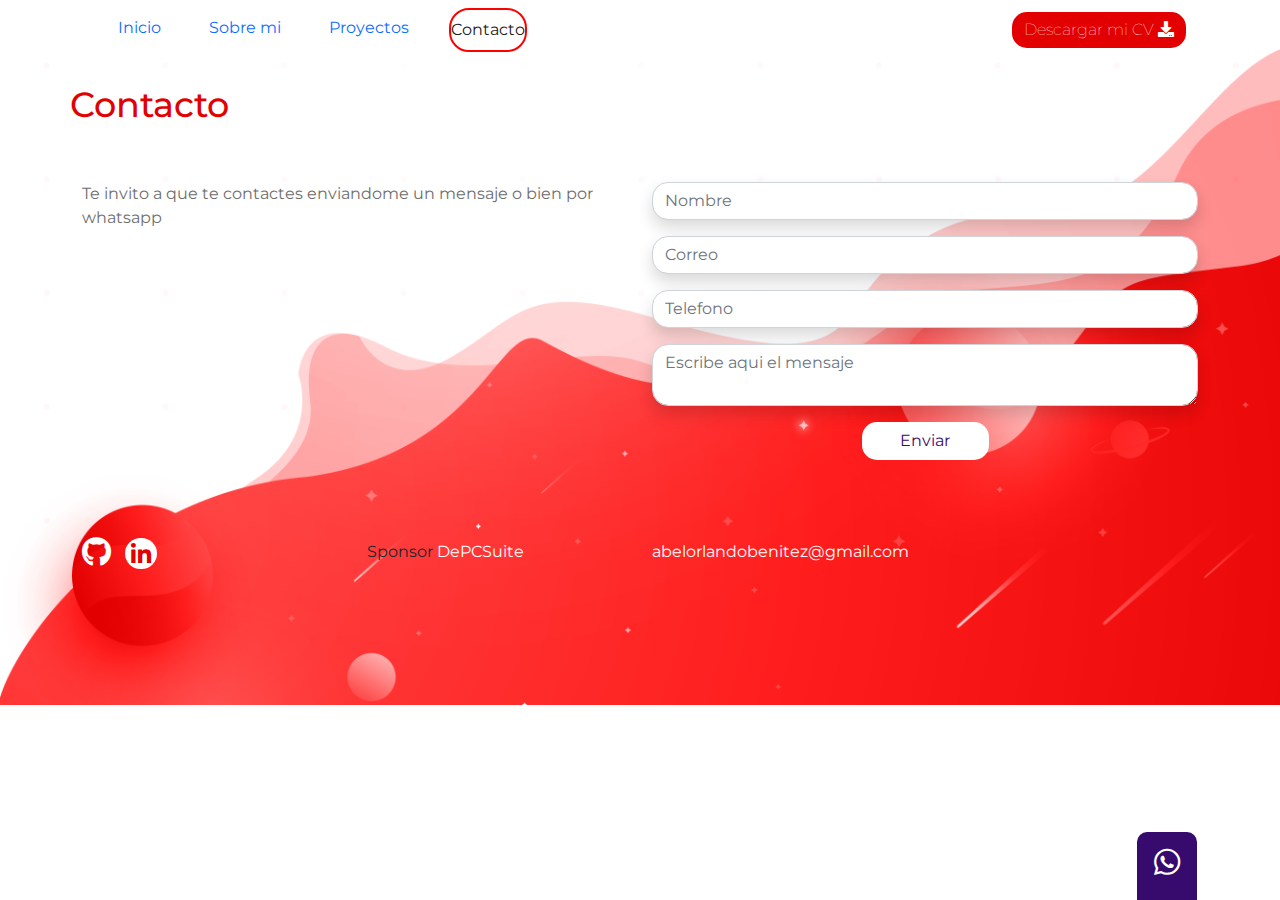
==== contacto.html @ 12c81841 "cambios" ====
<!DOCTYPE html>
<html lang="es">

<head>
    <meta charset="UTF-8">
    <meta http-equiv="X-UA-Compatible" content="IE=edge">
    <meta name="viewport" content="width=device-width, initial-scale=1.0">
    <title>Contacto</title>
    <link rel="stylesheet" href="css/fontawesome/css/all.min.css">
    <link rel="stylesheet" href="css/fontawesome/css/fontawesome.min.css">
    <link rel="stylesheet" href="css/bootstrap/css/bootstrap.min.css">
    <link rel="stylesheet"
        href="https://fonts.googleapis.com/css?family=Montserrat:100,200,300,400,500,600,700,800,900&display=swap"
        rel="stylesheet">

    <link rel="stylesheet" href="css/estilos.css">
</head>

<body id="contacto">
    <header class="container">
        <nav>
            <nav class="navbar navbar-expand-md ">
                <div class="container-fluid">
                    <button class="navbar-toggler" type="button" data-bs-toggle="collapse"
                        data-bs-target="#navbarCollapse" aria-controls="navbarCollapse" aria-expanded="false"
                        aria-label="Toggle navigation">
                        <i class="fas fa-bars"></i>
                    </button>
                    <div class="collapse navbar-collapse" id="navbarCollapse">
                        <ul class="navbar-nav me-auto mb-2 mb-md-0">
                            <li class="nav-item px-3">
                                <a class="nav-link" href="index.html">Inicio</a>
                            </li>
                            <li class="nav-item px-3">
                                <a class="nav-link" href="sobre-mi.html">Sobre mi</a>
                            </li>
                            <li class="nav-item px-3">
                                <a class="nav-link" href="proyectos.html">Proyectos</a>
                            </li>
                            <li class="nav-item px-3">
                                <a class="nav-link active px-0" href="contacto.html">Contacto</a>
                            </li>

                        </ul>
                        <a class="btn btn-rojo d-inline" href="">Descargar mi CV <i class="fas fa-download"></i></a>
                    </div>
                </div>
            </nav>

        </nav>
    </header>
    <main class="container">
        <div class="row">
            <div class="col-12 mt-4 px-0 pb-5">
                <h1>Contacto</h1>

            </div>

        </div>
        <div class="row">
            <div class="col-12 col-sm-6">
                <p>Te invito a que te contactes enviandome un mensaje o bien por whatsapp</p>
            </div>
            <div class="col-12 col-sm-6">
                <form action="" method="post">
                    <div class="mb-3">
                        <input type="txtNombre" name="txtNombre" id="txtNombre" placeholder="Nombre"
                            class="form-control shadow">
                    </div>
                    <div class="mb-3">
                        <input type="txtCorreo" name="" id="txtCorreo" placeholder="Correo"
                            class="form-control shadow ">
                    </div>
                    <div class="mb-3">
                        <input type="txtTelefono" name="txtTelefono" id="txtTelefono" placeholder="Telefono"
                            class="form-control shadow">
                    </div>
                    <div class="mb-3">
                        <textarea name="txtMensaje" id="txtMensaje" placeholder="Escribe aqui el mensaje"
                            class="form-control shadow"></textarea>
                    </div>
                    <div class="pb-3">
                        <button type="submit" name="btnEnviar" id="btnEnviar"
                            class="btn btn-blanco px-3">Enviar</button>
                    </div>
                </form>

            </div>
        </div>

    </main>
    <footer class="container">
        <div class="row">
            <div class="col-3 py-5 my-1">
                <a href="https://github.com" target="_blank" title="Github"><i class="fab fa-github"></i></a>
                <a href="https://www.linkedin.com/in/abel-orlando-benitez-266399139/?lipi=urn%3Ali%3Apage%3Ad_flagship3_feed%3BE5SBQ5SPT8CtoJ4GMTKeQg%3D%3D"
                    target="_blank" title="linkedin"><i class="fab fa-linkedin-in"></i></a>
            </div>
            <div class="col-3 py-5 my-3">Sponsor <a href="https://depcsuite.com" target="_blank">DePCSuite</a></div>
            <div class="col-3 py-5 my-3"><a href="https://abelorlandobenitez@gmail.com">abelorlandobenitez@gmail.com</a>
            </div>
            <div class="col-3 py-5 my-3"><a href="https://api.whatsapp.com/send?phone=541167208822" class="whatsapp"><i
                        class="fab fa-whatsapp"></i></a>

            </div>
        </div>






    </footer>
    <script src="css/bootstrap/js/bootstrap.bundle.min.js"></script>   
</body>

</html>
---- css/estilos.css ----
body{
    
    font-family: Montserrat, sans-serif; 
    margin: 0px;
    
      
    
}
 
#contacto{
    background-image: url('../images/fondo-contacto.png');
    background-size: 100%;
    background-repeat: no-repeat;
}
.nav-link.active{
    border: 2px solid red;
    border-radius: 20px;
    color: #202020;
}

.btn-rojo{
    background-color: #E20000; 
    color: white;
    font-weight: 100;
    border: none;
    border-radius: 15px;
    
    
    
}
.btn-rojo2{
    background-color: #E20000;
    color: white;
    border: 0px;
    border-radius: 20px;
}
.btn-rojo2:hover{
    background-color: #370a6d;
    color:white;
}
.btn-rojo:hover{
    background-color: #370a6d;
    color:white;

}
.btn-blanco:hover{
    background-color: #370a6d;
    color:white;

}
.cohete img{
    width: 250px; 
    cursor: pointer;
}
.cohete:hover{
    width: 260px;
}
.cohete{
    height: 410px;
}

.btn{
    display: inline-block;
}
.btn-blanco{
    background-color: white; 
    color: #370a6d;
    display: block;
    margin: auto;
    width: 127px;
    border-radius: 15px;
    
    
      
    
}
.btn-blanco2{
    font-size: 15px;
    color: #370a6d;
    background-color: white;
    border-radius: 15px;
}

.btn-blanco2:hover{
    background-color: #370a6d;
    color: white;
}
 a{
     text-decoration: none;
 }
h1{
    color: #E20000;
    font-size: 35px;
    
    
}
#contacto p{
    color: #6d6d6d;
}

#inicio p{    
    color: white;
    border-radius: 50px;
    border: solid 1px white;
    font-size: 17px;
    font-weight: 600;
    width: 500px;
    text-align: center;
    margin-left: 300px;
}
#experiencia .parrafo{
    color: #6d6d6d;
    margin-left: 256px;
    
}

.form-control{
    border-radius: 16px;
}


#inicio{
    background-image: url('../images/cohete.svg');
    background-size: 100%;
    background-repeat: no-repeat;
}
#inicio .whatsapp{
    background-color: #370a6d;
    color: white;
    font-size: 30px;
    width: 60px;
    text-align: center;
    padding: 8px 0 15px 0;
    margin-left: 200px;
    border-top-left-radius: 10px;
    border-top-right-radius: 10px;
    position: fixed;
    bottom: 0px;
        
} 

#contacto .whatsapp{
    background-color: #370a6d;
    color: white;
    font-size: 30px;
    width: 60px;
    text-align: center;
    padding: 8px 0 15px 0;
    margin-left: 200px;
    border-top-left-radius: 10px;
    border-top-right-radius: 10px;
    position: fixed;
    bottom: 0px;
        
} 


#proyectos .whatsapp{
    background-color: #370a6d;
    color: white;
    font-size: 30px;
    width: 60px;
    text-align: center;
    padding: 8px 0 15px 0;
    margin-left: 195px;
    border-top-left-radius: 10px;
    border-top-right-radius: 10px;
    position: fixed;
    bottom: 0px;
        
}
#sobremi .whatsapp{
    background-color: #370a6d;
    color: white;
    font-size: 30px;
    width: 60px;
    text-align: center;
    padding: 8px 0 15px 0;
    margin-left: 213px;
    border-top-left-radius: 10px;
    border-top-right-radius: 10px;
    position: fixed;
    bottom: 0px;
        
}

#proyectos h3{
    font-size: 16px;
    color: white;
    padding: 0px;
    margin: 0px;
    text-transform: uppercase;
          
    
}
#sobremi h3{
    font-size: 14px;
    color: #282828;
    font-weight: 300;
}

#sobremi h2{
    font-size: 24px;
    color: #fff;
    margin: 48px 0;
    margin-left: 78px;
}   

#sobremi #graficos{
    background: linear-gradient(to right, rgba(184,37,20,1) 0%, rgba(214,52,30,1) 47%, rgba(240,47,23,1) 70%, rgba(240,47,23,1) 100%);
    padding-bottom: 25px;
    
    
    
    
    
}
 .cir-circulo{
    margin: 1em auto;
    display: block;
    background-color: #fff;
    padding: 10px;
    border-radius: 50%;
    width: 256px;
    height: 256px;
    margin-left: 700px; 
    position: absolute;
    top: 100px;
    
    
    
    
    
}
 
#sobremi h1{
    margin-left: 79px;
}

.botontexto{
    
    margin-left: 79px;    
    
}

#sobremi p{
    margin-left: 79px;

}
 .i-img{
    position: relative;
    display: flex;
    flex-direction: column;
    min-width: 0;
    word-wrap: break-word;
    background-color: #fff;
    background-clip: border-box;
    border: 1px solid rgba(0,0,0,.125);
    border-radius: 0.25rem;
    padding: 48px 24px;
    width: 170px;
    height: 184px;
    margin: 10px !important;
    left: 84px;
    
   
    
    
     
    
}


#experiencia h3{
    color: #6A6A6A;
    font-size: 18px;
    font-weight: 600;
    margin-left: 255px;
    
}
#experiencia h2{
    color:   #370A6D;
    font-weight: 400;
    font-size: 24px;
    margin-left: 9px;
    
}



#experiencia h4{
    color:   #370A6D;
    font-weight: 400;
    font-size: 24px;
    margin-left: 255px;

    
}
#experiencia h5{
    color: #6A6A6A;
    font-size: 18px;
    font-weight: 600;
    margin-left: 255px;  
    
}
#formacion h4{
    color:#E20000;

}
#formacion h2{
    color:#E20000;

}

.logo-ford{
    width: 100px;
    position: absolute;
    top: 1154px;
    right: 1053px;
}
.logo-ford img{
    width: 100%;
   
}  
.logo-llorente{
    width: 120px;
    position: absolute;
    top: 1278px;
    right: 1035px;
}
.logo-llorente img{
    width: 120%;
   
}  

a.parrafo{
    color: #E20000;
}

#proyectos p{
    font-size: 14px;
    color: #6d6d6d;

}

#proyectos footer .fa-github{
    color: #E20000;
    font-size: 30px;
    
    
   
}

#sobremi footer .fa-github{
    color: #E20000;
    font-size: 30px;
    
    
   
}

#inicio footer .fa-github{
    color: white;
    font-size: 30px;
    
    
   
}

#contacto footer .fa-github{
    color: white;
    font-size: 30px;
    
    
   
}


#proyectos footer .fa-linkedin-in{
    background-color:#E20000;
    color: white;
    font-size: 23px;
    border-radius: 80px;
    width: 32px;
    height: 31px;
    text-align: center;
    padding: 5px;
    margin: 10px;
    padding-bottom: 5px;
    
   
}

#sobremi footer .fa-linkedin-in{
    background-color:#E20000;
    color: white;
    font-size: 23px;
    border-radius: 80px;
    width: 32px;
    height: 31px;
    text-align: center;
    padding: 5px;
    margin: 10px;
    padding-bottom: 5px;
    
   
}
#inicio footer .fa-linkedin-in{
    background-color: white;
    color: #E20000;
    font-size: 23px;
    border-radius: 80px;
    width: 32px;
    height: 31px;
    text-align: center;
    padding: 5px;
    margin: 10px;
    padding-bottom: 5px;
    
   
}

#contacto footer .fa-linkedin-in{
    background-color: white;
    color: #E20000;
    font-size: 23px;
    border-radius: 80px;
    width: 32px;
    height: 31px;
    text-align: center;
    padding: 5px;
    margin: 10px;
    padding-bottom: 5px;
    
   
}



#proyectos .img-fluid{
    max-width: 100%;
    
}
#proyectos footer a{
    color: #E20000;
    text-decoration: underline;
}

#sobremi footer a{
    color: #E20000;
    text-decoration: underline;
}

#inicio footer a{
    color: white;
    text-decoration: none;
}

#contacto footer a{
    color: white;
    text-decoration: none;
}

.tex {
    color: #E20000;
}
.whatsapp:hover{
background-color: #370a6d;
color: white;  
}


#contacto, #inicio{
    background-image: url('../images/fondo-contacto.png');
    background-size: 100%;
    background-repeat: no-repeat;
}
#proyectos, #sobremi{
    background-image: url('../images/fondo-proyectos.png');
    background-size: 100%;
    background-repeat: no-repeat;
    
}



@media (max-width:750px){
   
    #contacto {
        background-image: url('../images/fondo-proyectos.png');
        
    }

}
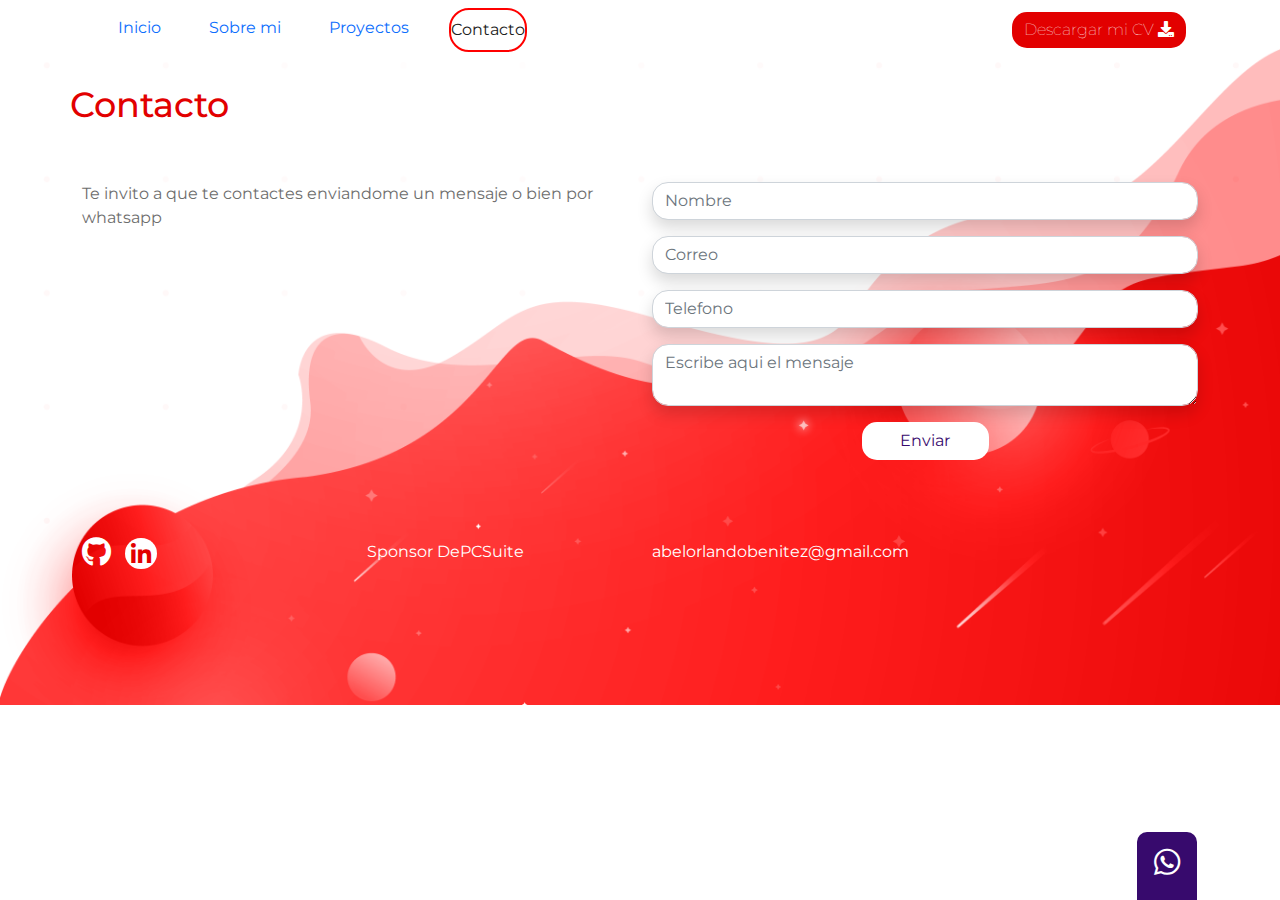
==== commit 5fbdf003: "cambios" ====
--- a/contacto.html
+++ b/contacto.html
@@ -91,27 +91,20 @@
     </main>
     <footer class="container">
         <div class="row">
-            <div class="col-3 py-5 my-1">
+            <div class="col-3 col-sm-3 py-5 my-1">
                 <a href="https://github.com" target="_blank" title="Github"><i class="fab fa-github"></i></a>
                 <a href="https://www.linkedin.com/in/abel-orlando-benitez-266399139/?lipi=urn%3Ali%3Apage%3Ad_flagship3_feed%3BE5SBQ5SPT8CtoJ4GMTKeQg%3D%3D"
                     target="_blank" title="linkedin"><i class="fab fa-linkedin-in"></i></a>
             </div>
-            <div class="col-3 py-5 my-3">Sponsor <a href="https://depcsuite.com" target="_blank">DePCSuite</a></div>
-            <div class="col-3 py-5 my-3"><a href="https://abelorlandobenitez@gmail.com">abelorlandobenitez@gmail.com</a>
+            <div class="col-3 col-sm-3 py-5 my-3  ">Sponsor <a href="https://depcsuite.com" target="_blank">DePCSuite</a></div>
+            <div class="col-3 col-sm-3 py-5 my-3 "><a href="https://abelorlandobenitez@gmail.com">abelorlandobenitez@gmail.com</a>
             </div>
-            <div class="col-3 py-5 my-3"><a href="https://api.whatsapp.com/send?phone=541167208822" class="whatsapp"><i
+            <div class="col-3 col-sm-3 py-5 my-3 "><a href="https://api.whatsapp.com/send?phone=541167208822" class="whatsapp"><i
                         class="fab fa-whatsapp"></i></a>
 
             </div>
         </div>
-
-
-
-
-
-
     </footer>
     <script src="css/bootstrap/js/bootstrap.bundle.min.js"></script>   
 </body>
-
 </html>--- a/css/estilos.css
+++ b/css/estilos.css
@@ -18,6 +18,18 @@
     color: #202020;
 }
 
+nav .fa-bars{
+    color: #E20000; 
+
+} 
+
+nav .navbar-toggler{
+    border: 1px solid #E20000;
+
+}  
+
+
+
 .btn-rojo{
     background-color: #E20000; 
     color: white;
@@ -28,21 +40,21 @@
     
     
 }
-.btn-rojo2{
-    background-color: #E20000;
-    color: white;
-    border: 0px;
-    border-radius: 20px;
-}
-.btn-rojo2:hover{
-    background-color: #370a6d;
-    color:white;
-}
 .btn-rojo:hover{
     background-color: #370a6d;
-    color:white;
-
-}
+    color: white;
+    font-weight: 100;
+    border: none;
+    border-radius: 15px;
+       
+   
+    
+    
+    
+}
+
+
+
 .btn-blanco:hover{
     background-color: #370a6d;
     color:white;
@@ -59,9 +71,9 @@
     height: 410px;
 }
 
-.btn{
-    display: inline-block;
-}
+
+
+
 .btn-blanco{
     background-color: white; 
     color: #370a6d;
@@ -162,7 +174,7 @@
     width: 60px;
     text-align: center;
     padding: 8px 0 15px 0;
-    margin-left: 195px;
+    margin-left: 88px;
     border-top-left-radius: 10px;
     border-top-right-radius: 10px;
     position: fixed;
@@ -289,7 +301,7 @@
 
 
 #experiencia h4{
-    color:   #370A6D;
+    color:#370A6D;
     font-weight: 400;
     font-size: 24px;
     margin-left: 255px;
@@ -337,12 +349,18 @@
     color: #E20000;
 }
 
+a.parrafo:hover{
+
+    color:#370A6D;
+}   
+
 #proyectos p{
     font-size: 14px;
     color: #6d6d6d;
 
 }
 
+
 #proyectos footer .fa-github{
     color: #E20000;
     font-size: 30px;
@@ -358,6 +376,7 @@
     
    
 }
+
 
 #inicio footer .fa-github{
     color: white;
@@ -445,25 +464,55 @@
     color: #E20000;
     text-decoration: underline;
 }
-
+#proyectos footer a:hover{
+    color: #370A6D;
+}
 #sobremi footer a{
     color: #E20000;
     text-decoration: underline;
 }
+#sobremi footer a:hover{
+    color: #370a6d;
+    
+}
 
 #inicio footer a{
     color: white;
     text-decoration: none;
 }
 
+#inicio footer a:hover{
+    color: #370a6d;
+
+}
 #contacto footer a{
     color: white;
     text-decoration: none;
 }
-
-.tex {
-    color: #E20000;
-}
+#contacto footer a:hover{
+    color: #370a6d;
+    
+}
+
+.py-4 {
+    color: #E20000;
+
+}  
+
+.py-3 {
+    color: white;
+
+}  
+
+.py-5 {
+    color: white;
+}  
+
+.text{
+    color: #E20000;
+
+}  
+
 .whatsapp:hover{
 background-color: #370a6d;
 color: white;  
@@ -488,7 +537,35 @@
    
     #contacto {
         background-image: url('../images/fondo-proyectos.png');
-        
+           
+           
+    }   
+    #inicio footer .fa-github{
+        color: white;
+        font-size: 30px;
+        
+        
+       
     }
-
-}
+    #inicio footer a{
+        color: white;
+        text-decoration: none;
+    }
+    #inicio footer .fa-linkedin-in{
+        background-color: white;
+        color: #E20000;
+        font-size: 23px;
+        border-radius: 80px;
+        width: 32px;
+        height: 31px;
+        text-align: center;
+        padding: 5px;
+        margin: 10px;
+        padding-bottom: 5px;
+        
+       
+    }
+        
+}
+
+
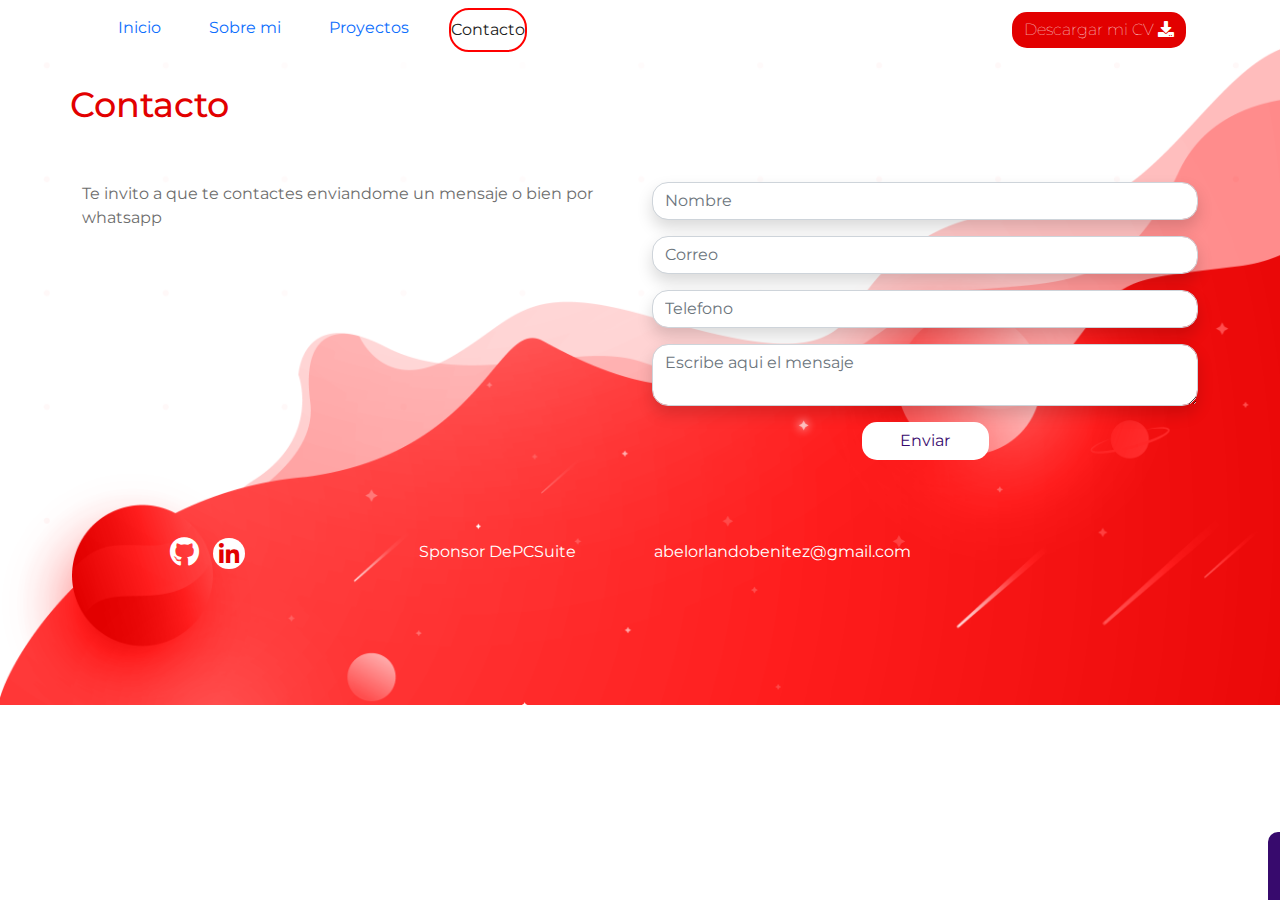
==== commit 715e9722: "cambios" ====
--- a/contacto.html
+++ b/contacto.html
@@ -91,15 +91,15 @@
     </main>
     <footer class="container">
         <div class="row">
-            <div class="col-3 col-sm-3 py-5 my-1">
+            <div class="col-12 text-center col-sm-3 py-5 my-1">
                 <a href="https://github.com" target="_blank" title="Github"><i class="fab fa-github"></i></a>
                 <a href="https://www.linkedin.com/in/abel-orlando-benitez-266399139/?lipi=urn%3Ali%3Apage%3Ad_flagship3_feed%3BE5SBQ5SPT8CtoJ4GMTKeQg%3D%3D"
                     target="_blank" title="linkedin"><i class="fab fa-linkedin-in"></i></a>
             </div>
-            <div class="col-3 col-sm-3 py-5 my-3  ">Sponsor <a href="https://depcsuite.com" target="_blank">DePCSuite</a></div>
-            <div class="col-3 col-sm-3 py-5 my-3 "><a href="https://abelorlandobenitez@gmail.com">abelorlandobenitez@gmail.com</a>
+            <div class="col-12 text-center  mb-0 px-0 mx-0 col-sm-3 py-5 my-3  ">Sponsor <a href="https://depcsuite.com" target="_blank">DePCSuite</a></div>
+            <div class="col-12 text-center col-sm-3 py-5 my-3 "><a href="https://abelorlandobenitez@gmail.com">abelorlandobenitez@gmail.com</a>
             </div>
-            <div class="col-3 col-sm-3 py-5 my-3 "><a href="https://api.whatsapp.com/send?phone=541167208822" class="whatsapp"><i
+            <div class="col-12 text-center col-sm-3 py-5 my-3 "><a href="https://api.whatsapp.com/send?phone=541167208822" class="whatsapp"><i
                         class="fab fa-whatsapp"></i></a>
 
             </div>
--- a/css/estilos.css
+++ b/css/estilos.css
@@ -486,9 +486,13 @@
 
 }
 #contacto footer a{
+  
     color: white;
     text-decoration: none;
 }
+
+
+
 #contacto footer a:hover{
     color: #370a6d;
     
@@ -540,32 +544,11 @@
            
            
     }   
-    #inicio footer .fa-github{
-        color: white;
-        font-size: 30px;
+    #contacto footer a{
+  
+        color: #E20000;
+        text-decoration: none;
         
-        
-       
     }
-    #inicio footer a{
-        color: white;
-        text-decoration: none;
-    }
-    #inicio footer .fa-linkedin-in{
-        background-color: white;
-        color: #E20000;
-        font-size: 23px;
-        border-radius: 80px;
-        width: 32px;
-        height: 31px;
-        text-align: center;
-        padding: 5px;
-        margin: 10px;
-        padding-bottom: 5px;
-        
-       
-    }
-        
-}
-
-
+    
+}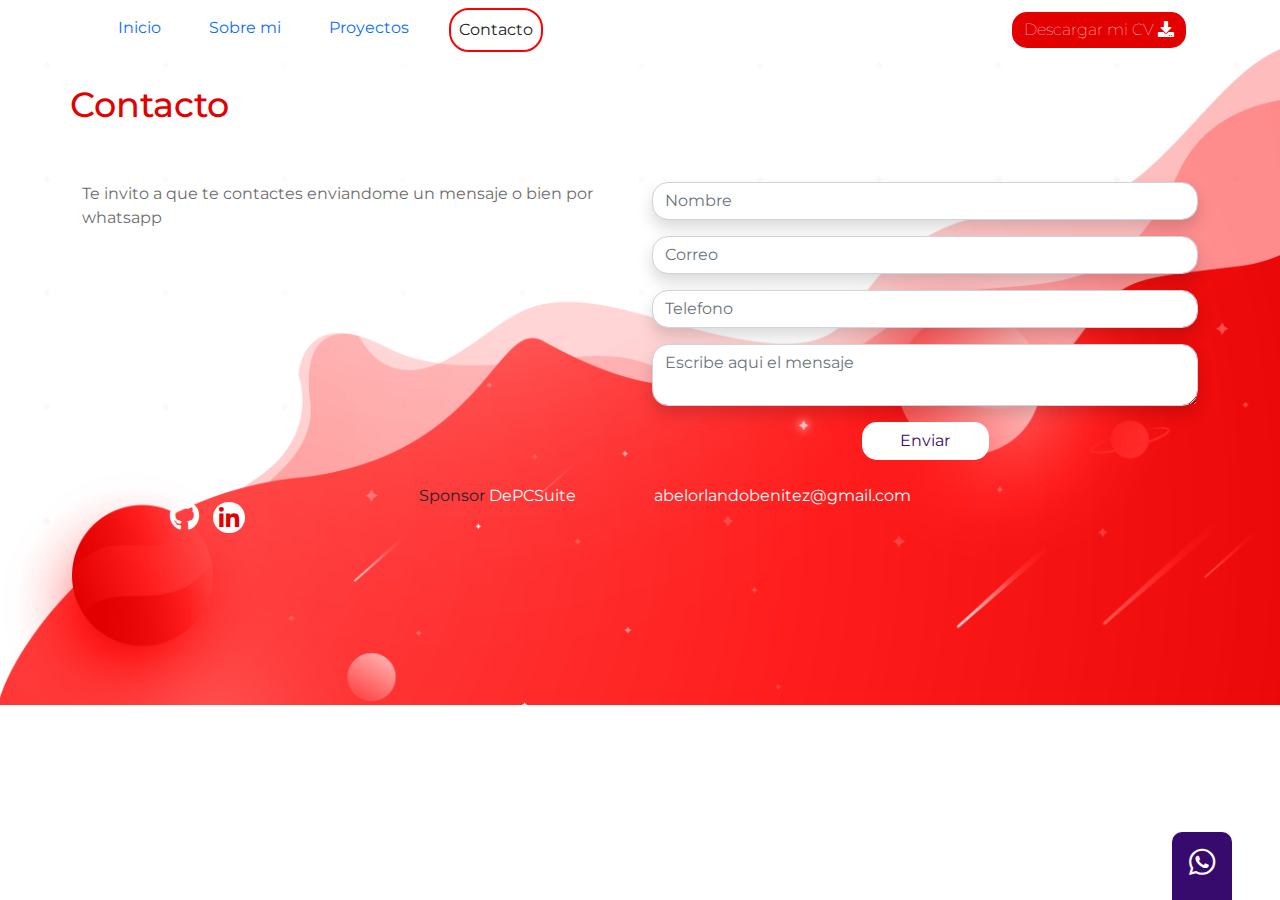
==== commit ef680bf7: "cambios" ====
--- a/contacto.html
+++ b/contacto.html
@@ -38,7 +38,7 @@
                                 <a class="nav-link" href="proyectos.html">Proyectos</a>
                             </li>
                             <li class="nav-item px-3">
-                                <a class="nav-link active px-0" href="contacto.html">Contacto</a>
+                                <a class="nav-link active" href="contacto.html">Contacto</a>
                             </li>
 
                         </ul>
@@ -91,15 +91,15 @@
     </main>
     <footer class="container">
         <div class="row">
-            <div class="col-12 text-center col-sm-3 py-5 my-1">
+            <div class="col-12 text-center pt-3 py-2 col-sm-3">
                 <a href="https://github.com" target="_blank" title="Github"><i class="fab fa-github"></i></a>
                 <a href="https://www.linkedin.com/in/abel-orlando-benitez-266399139/?lipi=urn%3Ali%3Apage%3Ad_flagship3_feed%3BE5SBQ5SPT8CtoJ4GMTKeQg%3D%3D"
                     target="_blank" title="linkedin"><i class="fab fa-linkedin-in"></i></a>
             </div>
-            <div class="col-12 text-center  mb-0 px-0 mx-0 col-sm-3 py-5 my-3  ">Sponsor <a href="https://depcsuite.com" target="_blank">DePCSuite</a></div>
-            <div class="col-12 text-center col-sm-3 py-5 my-3 "><a href="https://abelorlandobenitez@gmail.com">abelorlandobenitez@gmail.com</a>
+            <div class="col-12 text-center col-sm-3 pb-3  py-2">Sponsor <a href="https://depcsuite.com" target="_blank">DePCSuite</a></div>
+            <div class="col-12 text-center col-sm-3 pb-3 py-2"><a href="https://abelorlandobenitez@gmail.com">abelorlandobenitez@gmail.com</a>
             </div>
-            <div class="col-12 text-center col-sm-3 py-5 my-3 "><a href="https://api.whatsapp.com/send?phone=541167208822" class="whatsapp"><i
+            <div class="col-12 text-center col-sm-3 pb-3 my-5 py-5"><a href="https://api.whatsapp.com/send?phone=541167208822" class="whatsapp"><i
                         class="fab fa-whatsapp"></i></a>
 
             </div>
--- a/css/estilos.css
+++ b/css/estilos.css
@@ -116,9 +116,10 @@
     border: solid 1px white;
     font-size: 17px;
     font-weight: 600;
-    width: 500px;
-    text-align: center;
-    margin-left: 300px;
+    width: 400px;
+    text-align: center;
+    margin: auto;
+    
 }
 #experiencia .parrafo{
     color: #6d6d6d;
@@ -145,9 +146,10 @@
     padding: 8px 0 15px 0;
     margin-left: 200px;
     border-top-left-radius: 10px;
-    border-top-right-radius: 10px;
+    border-top-right-radius: 15px;
     position: fixed;
     bottom: 0px;
+    position: fixed;
         
 } 
 
@@ -158,7 +160,7 @@
     width: 60px;
     text-align: center;
     padding: 8px 0 15px 0;
-    margin-left: 200px;
+    margin-left: 73px;
     border-top-left-radius: 10px;
     border-top-right-radius: 10px;
     position: fixed;
@@ -215,7 +217,8 @@
     font-size: 24px;
     color: #fff;
     margin: 48px 0;
-    margin-left: 78px;
+    margin-left: 78px;  
+        
 }   
 
 #sobremi #graficos{
@@ -227,7 +230,20 @@
     
     
 }
- .cir-circulo{
+
+.i .fas .fa-comment-alt{
+    height: 80px;
+    width: 110px;
+    font-size: 100px;
+}   
+
+.i .fas .fa-star::before{
+    height: 80px;
+    width: 90px;
+    font-size: 100px;
+
+}   
+    .cir-circulo{
     margin: 1em auto;
     display: block;
     background-color: #fff;
@@ -246,17 +262,18 @@
 }
  
 #sobremi h1{
-    margin-left: 79px;
+    margin-left: 78px;
 }
 
 .botontexto{
-    
-    margin-left: 79px;    
+  margin-left: 78px;  
+        
     
 }
 
 #sobremi p{
-    margin-left: 79px;
+    margin-left: 78px;  
+          
 
 }
  .i-img{
@@ -383,6 +400,7 @@
     font-size: 30px;
     
     
+    
    
 }
 
@@ -498,20 +516,6 @@
     
 }
 
-.py-4 {
-    color: #E20000;
-
-}  
-
-.py-3 {
-    color: white;
-
-}  
-
-.py-5 {
-    color: white;
-}  
-
 .text{
     color: #E20000;
 
@@ -523,18 +527,17 @@
 }
 
 
+#proyectos, #sobremi{
+    background-image: url('../images/fondo-proyectos.png');
+    background-size: 100%;
+    background-repeat: no-repeat;
+    
+}
 #contacto, #inicio{
     background-image: url('../images/fondo-contacto.png');
     background-size: 100%;
     background-repeat: no-repeat;
 }
-#proyectos, #sobremi{
-    background-image: url('../images/fondo-proyectos.png');
-    background-size: 100%;
-    background-repeat: no-repeat;
-    
-}
-
 
 
 @media (max-width:750px){
@@ -550,5 +553,69 @@
         text-decoration: none;
         
     }
-    
-}+    #contacto footer .fa-github{
+        color: #E20000;
+        font-size: 30px;
+        
+        
+       
+    }
+    #inicio footer a{
+        color: #E20000;
+        text-decoration: none;
+        margin: auto;
+    }
+    #inicio p{    
+        color: #E20000;
+        border-radius: 50px;
+        border: solid 1px #E20000;
+        font-size: 17px;
+        font-weight: 600;
+        width: 335px;
+        text-align: center;
+        margin: auto;
+        
+        
+    }
+}      
+
+#inicio .whatsapp{
+    background-color: #370a6d;
+    color: white;
+    font-size: 30px;
+    width: 60px;
+    text-align: center;
+    padding: 8px 0 15px 0;
+    margin-left: 285px;
+    border-top-left-radius: 10px;
+    border-top-right-radius: 10px;
+    bottom: 0px;
+    
+        
+}   
+#proyectos .whatsapp{
+    background-color: #370a6d;
+    color: white;
+    font-size: 30px;
+    width: 60px;
+    text-align: center;
+    padding: 8px 0 15px 0;
+    margin-left: 275px;
+    border-top-left-radius: 10px;
+    border-top-right-radius: 10px;
+    bottom: 0px;
+        
+}
+#contacto .whatsapp{
+    background-color: #370a6d;
+    color: white;
+    font-size: 30px;
+    width: 60px;
+    text-align: center;
+    padding: 8px 0 15px 0;
+    margin-left: 104px;
+    border-top-left-radius: 10px;
+    border-top-right-radius: 10px;
+    position: fixed;
+    bottom: 0px;
+          
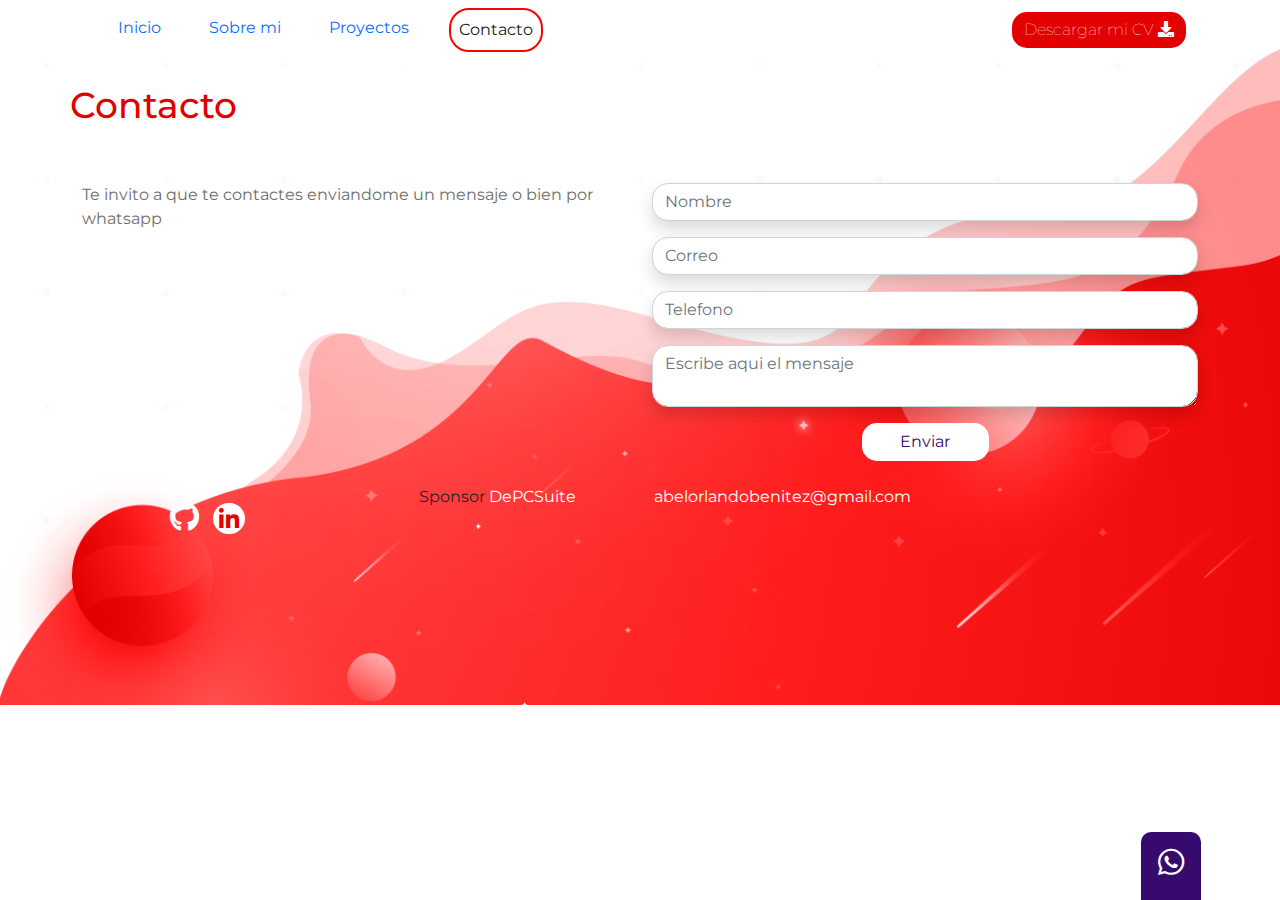
==== commit 7b08d23b: "cambios" ====
--- a/contacto.html
+++ b/contacto.html
@@ -32,7 +32,7 @@
                                 <a class="nav-link" href="index.html">Inicio</a>
                             </li>
                             <li class="nav-item px-3">
-                                <a class="nav-link" href="sobre-mi.html">Sobre mi</a>
+                                <a class="nav-link" href="sobremi.html">Sobre mi</a>
                             </li>
                             <li class="nav-item px-3">
                                 <a class="nav-link" href="proyectos.html">Proyectos</a>
--- a/css/estilos.css
+++ b/css/estilos.css
@@ -97,12 +97,14 @@
     background-color: #370a6d;
     color: white;
 }
+
  a{
-     text-decoration: none;
+    text-decoration: none;
  }
+
 h1{
     color: #E20000;
-    font-size: 35px;
+    font-size: 36px;
     
     
 }
@@ -119,14 +121,7 @@
     width: 400px;
     text-align: center;
     margin: auto;
-    
-}
-#experiencia .parrafo{
-    color: #6d6d6d;
-    margin-left: 256px;
-    
-}
-
+}
 .form-control{
     border-radius: 16px;
 }
@@ -207,43 +202,7 @@
           
     
 }
-#sobremi h3{
-    font-size: 14px;
-    color: #282828;
-    font-weight: 300;
-}
-
-#sobremi h2{
-    font-size: 24px;
-    color: #fff;
-    margin: 48px 0;
-    margin-left: 78px;  
-        
-}   
-
-#sobremi #graficos{
-    background: linear-gradient(to right, rgba(184,37,20,1) 0%, rgba(214,52,30,1) 47%, rgba(240,47,23,1) 70%, rgba(240,47,23,1) 100%);
-    padding-bottom: 25px;
-    
-    
-    
-    
-    
-}
-
-.i .fas .fa-comment-alt{
-    height: 80px;
-    width: 110px;
-    font-size: 100px;
-}   
-
-.i .fas .fa-star::before{
-    height: 80px;
-    width: 90px;
-    font-size: 100px;
-
-}   
-    .cir-circulo{
+.fotomia{
     margin: 1em auto;
     display: block;
     background-color: #fff;
@@ -251,32 +210,63 @@
     border-radius: 50%;
     width: 256px;
     height: 256px;
-    margin-left: 700px; 
-    position: absolute;
-    top: 100px;
-    
-    
-    
-    
-    
-}
- 
+    margin-top:-95px;
+    margin-left: 66px;
+   
+    
+   
+        
+}
+
+#tecnologias{
+        
+        background: rgba(184,37,20,1);
+        background: -moz-linear-gradient(left, rgba(184,37,20,1) 0%, rgba(214,52,30,1) 47%, rgba(240,47,23,1) 70%, rgba(240,47,23,1) 100%);
+        background: -webkit-gradient(left top, right top, color-stop(0%, rgba(184,37,20,1)), color-stop(47%, rgba(214,52,30,1)), color-stop(70%, rgba(240,47,23,1)), color-stop(100%, rgba(240,47,23,1)));
+        background: -webkit-linear-gradient(left, rgba(184,37,20,1) 0%, rgba(214,52,30,1) 47%, rgba(240,47,23,1) 70%, rgba(240,47,23,1) 100%);
+        background: -o-linear-gradient(left, rgba(184,37,20,1) 0%, rgba(214,52,30,1) 47%, rgba(240,47,23,1) 70%, rgba(240,47,23,1) 100%);
+        background: -ms-linear-gradient(left, rgba(184,37,20,1) 0%, rgba(214,52,30,1) 47%, rgba(240,47,23,1) 70%, rgba(240,47,23,1) 100%);
+        background: linear-gradient(to right, rgba(184,37,20,1) 0%, rgba(214,52,30,1) 47%, rgba(240,47,23,1) 70%, rgba(240,47,23,1) 100%);
+        filter: progid:DXImageTransform.Microsoft.gradient( startColorstr='#b82514', endColorstr='#f02f17', GradientType=1 );
+        
+        
+}
+#tecnologias h2{
+    color: #fff;
+    font-size: 24px;
+    margin: 48px 0px !important;
+    padding-left: 83px;
+
+}
+
+#boton{
+    margin-left: 83px;
+
+}  
+#tecnologias h3{
+    color: #282828;
+    font-size: 14px;
+    margin: 0px 0px 8px;
+    
+    
+
+
+}
+
 #sobremi h1{
-    margin-left: 78px;
-}
-
-.botontexto{
-  margin-left: 78px;  
-        
-    
+
+margin-left: 83px;
+
 }
 
 #sobremi p{
-    margin-left: 78px;  
-          
-
-}
- .i-img{
+
+    margin-left: 83px;
+    
+    }
+
+.tarjeta{
+
     position: relative;
     display: flex;
     flex-direction: column;
@@ -286,81 +276,18 @@
     background-clip: border-box;
     border: 1px solid rgba(0,0,0,.125);
     border-radius: 0.25rem;
-    padding: 48px 24px;
-    width: 170px;
-    height: 184px;
-    margin: 10px !important;
-    left: 84px;
-    
-   
-    
-    
+    padding: 48px 24px !important;
+    padding: 0px 12px;
+    font-size: 16px;
+    width: 165.99px;
+    margin: 12px;
+    height: 182px;
+    text-align: center;
+    left: 83px;
      
-    
-}
-
-
-#experiencia h3{
-    color: #6A6A6A;
-    font-size: 18px;
-    font-weight: 600;
-    margin-left: 255px;
-    
-}
-#experiencia h2{
-    color:   #370A6D;
-    font-weight: 400;
-    font-size: 24px;
-    margin-left: 9px;
-    
-}
-
-
-
-#experiencia h4{
-    color:#370A6D;
-    font-weight: 400;
-    font-size: 24px;
-    margin-left: 255px;
-
-    
-}
-#experiencia h5{
-    color: #6A6A6A;
-    font-size: 18px;
-    font-weight: 600;
-    margin-left: 255px;  
-    
-}
-#formacion h4{
-    color:#E20000;
-
-}
-#formacion h2{
-    color:#E20000;
-
-}
-
-.logo-ford{
-    width: 100px;
-    position: absolute;
-    top: 1154px;
-    right: 1053px;
-}
-.logo-ford img{
-    width: 100%;
-   
-}  
-.logo-llorente{
-    width: 120px;
-    position: absolute;
-    top: 1278px;
-    right: 1035px;
-}
-.logo-llorente img{
-    width: 120%;
-   
-}  
+
+} 
+
 
 a.parrafo{
     color: #E20000;
@@ -442,6 +369,8 @@
     
    
 }
+
+
 #inicio footer .fa-linkedin-in{
     background-color: white;
     color: #E20000;
@@ -577,9 +506,9 @@
         
         
     }
-}      
-
-#inicio .whatsapp{
+   
+
+    #inicio .whatsapp{
     background-color: #370a6d;
     color: white;
     font-size: 30px;
@@ -590,10 +519,10 @@
     border-top-left-radius: 10px;
     border-top-right-radius: 10px;
     bottom: 0px;
-    
-        
-}   
-#proyectos .whatsapp{
+}
+        
+  
+    #proyectos .whatsapp{
     background-color: #370a6d;
     color: white;
     font-size: 30px;
@@ -606,7 +535,7 @@
     bottom: 0px;
         
 }
-#contacto .whatsapp{
+    #contacto .whatsapp{
     background-color: #370a6d;
     color: white;
     font-size: 30px;
@@ -618,4 +547,16 @@
     border-top-right-radius: 10px;
     position: fixed;
     bottom: 0px;
-          
+}
+.fotomia {
+    margin: 1em auto;
+    display: block;
+    background-color: #fff;
+    padding: 10px;
+    border-radius: 50%;
+    width: 256px;
+    height: 256px;
+    margin-top: 35px;
+    margin-left: 51px;
+}
+}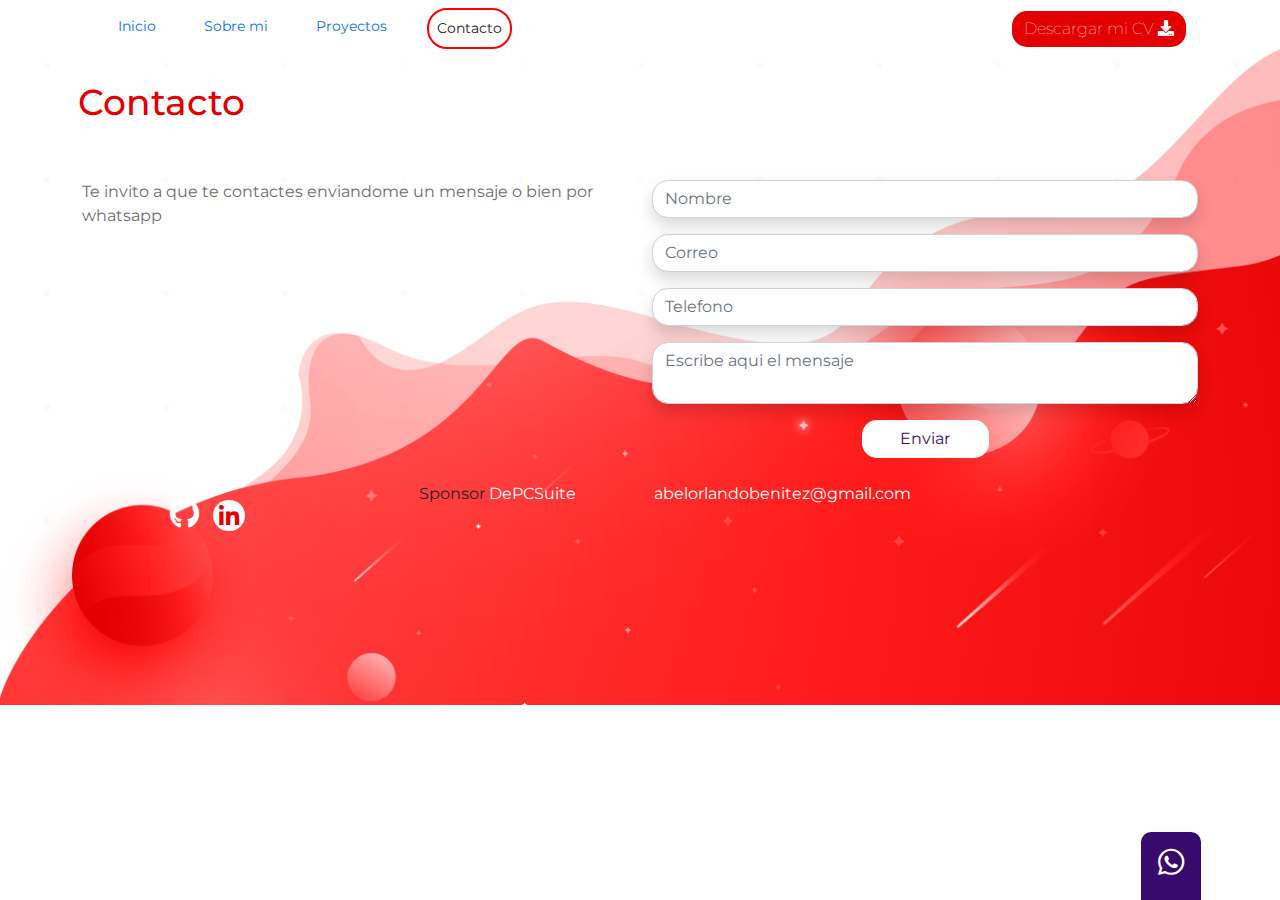
==== commit 60495fa4: "cambios" ====
--- a/contacto.html
+++ b/contacto.html
@@ -51,7 +51,8 @@
     </header>
     <main class="container">
         <div class="row">
-            <div class="col-12 mt-4 px-0 pb-5">
+            <div class="col-12 ps-2 mt-4 pb-5">
+                
                 <h1>Contacto</h1>
 
             </div>
--- a/css/estilos.css
+++ b/css/estilos.css
@@ -171,13 +171,14 @@
     width: 60px;
     text-align: center;
     padding: 8px 0 15px 0;
-    margin-left: 88px;
+    margin-left: 201px;
     border-top-left-radius: 10px;
     border-top-right-radius: 10px;
     position: fixed;
     bottom: 0px;
         
 }
+
 #sobremi .whatsapp{
     background-color: #370a6d;
     color: white;
@@ -185,7 +186,7 @@
     width: 60px;
     text-align: center;
     padding: 8px 0 15px 0;
-    margin-left: 213px;
+    margin-left: 210px;
     border-top-left-radius: 10px;
     border-top-right-radius: 10px;
     position: fixed;
@@ -228,19 +229,21 @@
         background: -ms-linear-gradient(left, rgba(184,37,20,1) 0%, rgba(214,52,30,1) 47%, rgba(240,47,23,1) 70%, rgba(240,47,23,1) 100%);
         background: linear-gradient(to right, rgba(184,37,20,1) 0%, rgba(214,52,30,1) 47%, rgba(240,47,23,1) 70%, rgba(240,47,23,1) 100%);
         filter: progid:DXImageTransform.Microsoft.gradient( startColorstr='#b82514', endColorstr='#f02f17', GradientType=1 );
-        
-        
-}
+            
+}
+
+
 #tecnologias h2{
     color: #fff;
     font-size: 24px;
     margin: 48px 0px !important;
-    padding-left: 83px;
+    padding-left: 94px;
+   
 
 }
 
 #boton{
-    margin-left: 83px;
+    margin-left: 95px;
 
 }  
 #tecnologias h3{
@@ -255,13 +258,13 @@
 
 #sobremi h1{
 
-margin-left: 83px;
+margin-left: 95px;
 
 }
 
 #sobremi p{
 
-    margin-left: 83px;
+    margin-left: 95px;
     
     }
 
@@ -282,12 +285,119 @@
     width: 165.99px;
     margin: 12px;
     height: 182px;
+    margin-bottom: 45px;
     text-align: center;
     left: 83px;
-     
+    
+        
 
 } 
 
+
+#formacion h2{
+    color: #E20000;
+    margin: 0px 0px 8px;
+    font-size: 24px;
+   
+
+}   
+
+#formacion h3{
+    color: #6a6a6a;
+    margin: 0px 0px 8px;
+    font-size: 18px;
+    margin: 0px 0px 8px;
+    margin-left: 67px;
+
+}  
+
+#formacion h4{
+    color:#E20000;
+    margin: 0px 0px 8px;
+    font-size: 17px;
+    margin: 0px 0px 8px;
+    margin-left: 67px;
+}  
+#formacion h5{
+    color:#6a6a6a;
+    margin: 0px 0px 8px;
+    font-size: 14px;
+    margin: 0px 0px 8px;
+    margin-left: 67px;
+}  
+
+
+
+
+   
+li {
+
+    color: #282828;
+    font-size: 14px;
+
+}   
+#experiencia h2{
+    color: #370a6d;
+    margin: 0px 0px 8px;
+    margin-left: 8px;
+    font-size: 24px;
+
+}  
+
+#experiencia h3{
+    color: #6a6a6a;
+    font-size: 18px;
+    margin: 0px 0px 8px;
+    margin-left: 83px;
+
+}  
+
+#experiencia h4{
+    color: #370a6d;
+    font-size: 17px;
+    margin: 0px 0px 8px;
+    margin-left: 83px;
+
+}  
+
+#experiencia h5{
+    color: #6a6a6a;
+    font-size: 14px;
+    margin: 0px 0px 8px;
+    margin-left: 83px;
+
+}  
+
+#experiencia p{
+    color: #6a6a6a;
+    font-size: 16px;
+    margin: 0px 0px 8px;
+    margin-left: 83px;
+
+}  
+
+#ford{
+    height: 93.99px;
+    width:93.44px ;
+    margin-left: 112px;
+    margin-top: 18px;
+}
+
+#llorente{
+    height: 139.99px;
+    width:91.44px ;
+    margin-left: 114px;
+    margin-top: -24px;
+    
+}
+#formacion h2{
+    color: #E20000;
+    font-size: 24px;
+    font-family: Montserrat, sans-serif !important;
+    
+    
+
+}  
 
 a.parrafo{
     color: #E20000;
@@ -542,7 +652,7 @@
     width: 60px;
     text-align: center;
     padding: 8px 0 15px 0;
-    margin-left: 104px;
+    margin-left: 108px;
     border-top-left-radius: 10px;
     border-top-right-radius: 10px;
     position: fixed;
@@ -559,4 +669,19 @@
     margin-top: 35px;
     margin-left: 51px;
 }
+
+#sobremi .whatsapp{
+    background-color: #370a6d;
+    color: white;
+    font-size: 30px;
+    width: 60px;
+    text-align: center;
+    padding: 8px 0 15px 0;
+    margin-left: 286px;
+    border-top-left-radius: 10px;
+    border-top-right-radius: 10px;
+    position: fixed;
+    bottom: 0px;
+        
+}
 }